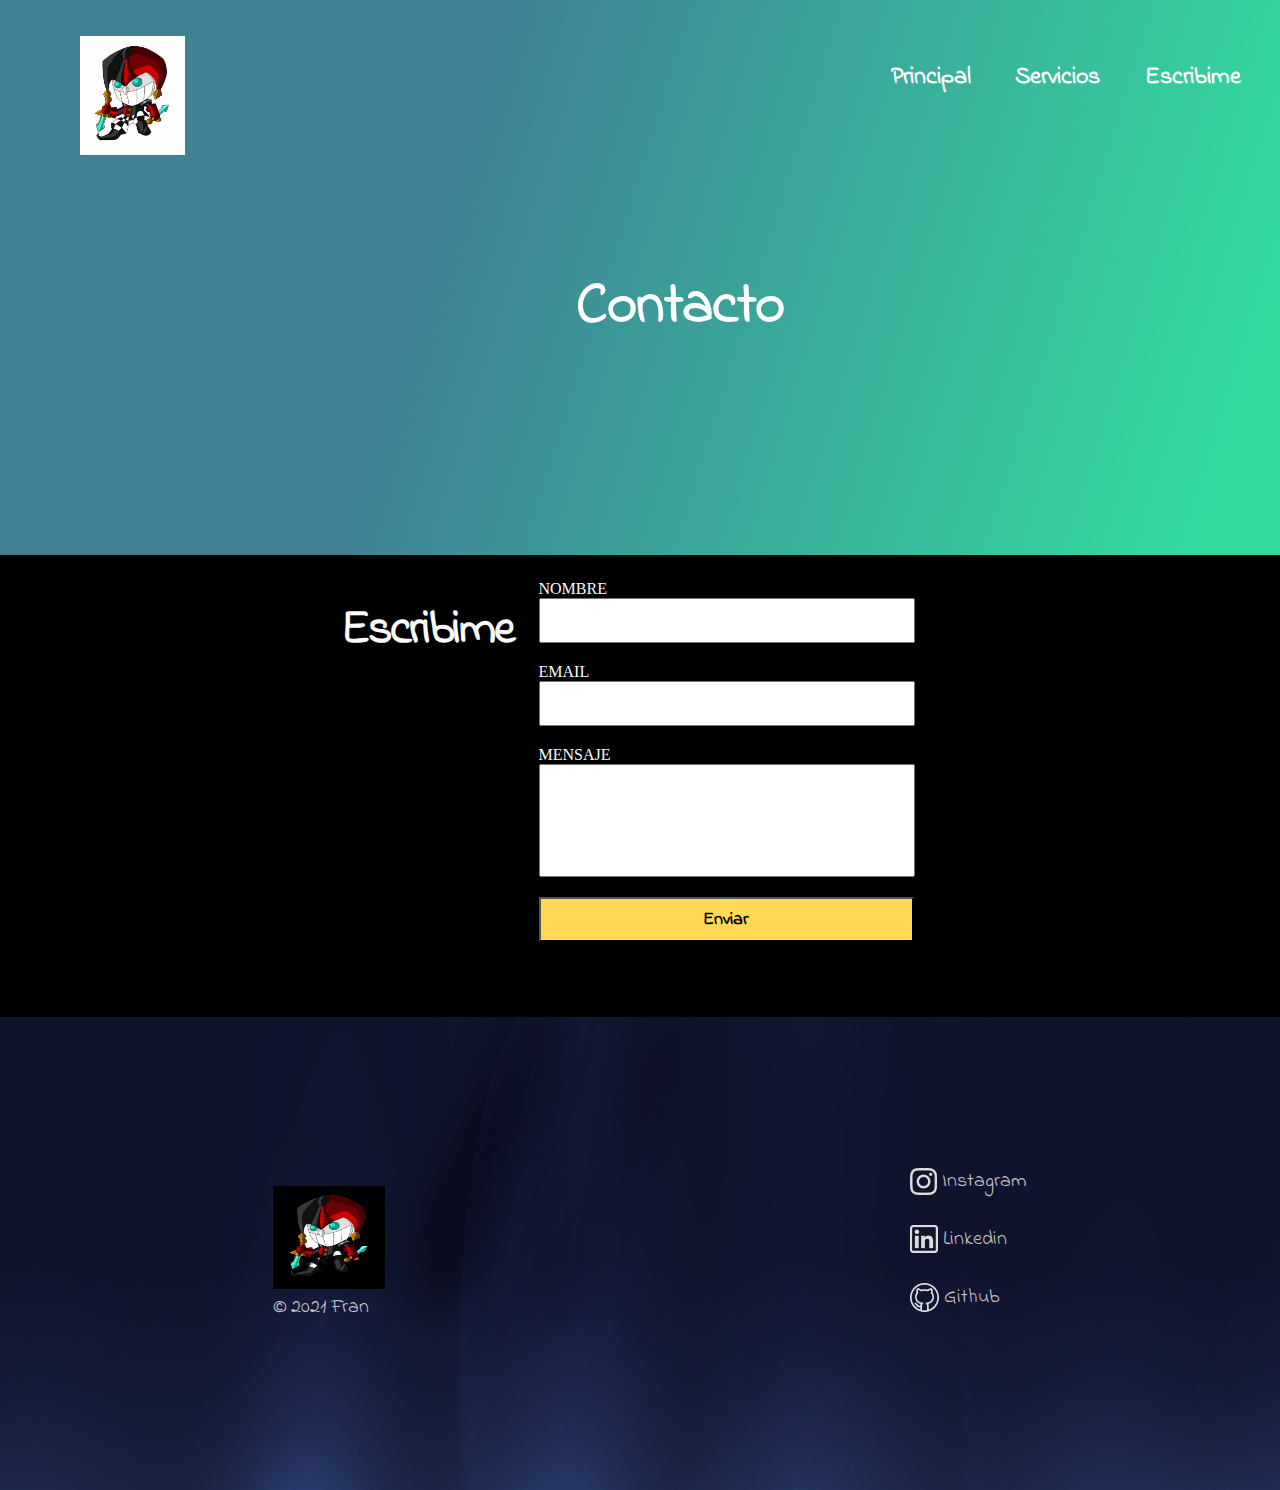
==== contacto/contacto.html @ 77ddcdac "first commit" ====
<!DOCTYPE html>
<html lang="en">
<head>
    <meta charset="UTF-8">
    <meta http-equiv="X-UA-Compatible" content="IE=edge">
    <meta name="viewport" content="width=device-width, initial-scale=1.0">
    <link rel="preconnect" href="https://fonts.gstatic.com">
<link href="https://fonts.googleapis.com/css2?family=Indie+Flower&display=swap" rel="stylesheet">
    <link rel="stylesheet" href="../index.css">
    <link rel="stylesheet" href="./contacto.css">

    <title>Document</title>
</head>
<body>
    <div class="container-principal">

        <div class="contacto-principal">  
            <div class="intro" id="contacto">  
                <header class="header" >  
               <img src="../imagenes/icon.jpg" class="logo-fran">
                
                <nav class="burger">
                   <a href="../index.html" class="label-burger">Principal</a>
                    <div class="burger-options"> 
                        
                    </div>
                    <a href="../index.html#servicios"class="label-burger">Servicios</a>
                    <div class="burger-options">
                       
                    </div>
                    <a href="../index.html#escribime"class="label-burger">Escribime</a>
                    <div class="burger-options">
                       
                    </div>
                   
                </nav>
               </header>
               <div class="body-intro"> 
                <h1 class="titulo" > Contacto</h1>
                
                
               
               </div>
               <div class="form"> 
                <h2 id="escribime" class="subtitulos">Escribime</h2>
                <div class="tabla-formulario">  
            <div class="div-form"> <label id="nombre" class="tags-form">NOMBRE</label>
                <input id="nombre" class="ingresar-nombre" type="text"></div>
                <div class="div-form">  <label id="email" class="tags-form">EMAIL</label>
                    <input id="email" class="ingresar-email" type="email"></div>
                
                 <div class="div-form">  <label id="mensaje" class="tags-form">MENSAJE</label>
                    <input id="mensaje" class="ingresar-mensaje" type="text"></div>
                 
                 <button class="boton-enviar">Enviar</button>
                </div>
            </div>

            <footer class="footer"> 

                <div class="logo-2021" > 
                  <a  href="#start"> <img src="../imagenes/icon-black.jpg" class="logo-footer"></a> 
                  <label class="fran-2021">  © 2021 Fran</label>
                </div>
                
                <div class="redes-sociales">
                    <div class="redes" >
                      <img src="../imagenes/instagram.png">
                     <a href="https://www.instagram.com/ibarrolafran06/" class="texto-redes">Instagram</a>
                     
                    </div>
                    <div class="redes"> 
                        <img src="../imagenes/Linkedin.png">
                     <a href="https://www.linkedin.com/in/fran-ibarrola-2111271bb/" class="texto-redes">Linkedin</a>
                    </div>
                    <div class="redes"> 
                        <img src="../imagenes/Github.png">
                      <a href="https://github.com/fiba-dev" class="texto-redes">Github</a>  
                    </div>
                
                </div>
                </footer>




    </div>
    
</body>
</html>
---- index.css ----
*{
    box-sizing: border-box;
}
body{
    margin: 0px;
}
/*intro*/
.intro{
    min-height: 616px;
    background-image: url(./imagenes/fondo.png);
    display: flex;
    flex-direction: column;
    flex-wrap: nowrap;
    margin: 0%;
    padding: 0%;
    justify-content: space-between;
    align-content: center;
    align-items: center;

}
.header{
    display: flex;
    justify-content: space-between;
    min-width:375px;
    align-content: center;
    
    
    
}

.logo-fran{
  width: 54px;
  height: 50px;
  font-size: 38px;
  font-family: "Indie Flower";
  color: white;
  align-items: center;
  margin-top: 18px;
  margin-left: 17px;

}
.label-burger{
    display: none;
    text-decoration: none;
    color:black;
}
.burger{
    display: grid;
    grid-template-columns: 36px;
    grid-template-rows: 6px 6px 6px;
    
    gap:7px;
    justify-content:right;
    align-content: center;
    
    padding: 20px;
    
  }
  .burger-options{
      background-color: white;
  }
  
  .titulo{
      
      
      width: 200px;
      line-height: 48px;
      align-self: center;
      
     color: white;
      font-family:"Indie Flower";
      font-size:45px;
      
      text-align: center;
      margin-bottom: 58px;
  }

  .body-intro{
    min-height: 400px;
    display: flex;
    flex-direction: column;
    margin: 0px;
    padding: 0%;
    justify-self: center;
    align-self: center;
    align-content: center;
    
    align-items: center;
  }
  
@media(min-width:769px)
{ .main-container{
    display: flex;
    
    flex-direction: column;
    flex-wrap: nowrap;
    align-items: stretch;
}
.intro {
    margin-bottom: 0%;
    min-height: 616px;
    background-image: url(./imagenes/fondo.png);
    display: flex;
    flex-direction: column;
    flex-wrap: nowrap;
    align-content: space-between;
    justify-content: space-between;
    align-items: stretch;
}
    .logo-fran{
    width: 105px;
    height: 119px;
    align-items: center;
    margin-top: 36px;
    margin-left: 80px;
  
  }
  .header{
    display: flex;
    justify-content: space-between;
    min-width: 375px;
    align-content: space-around;
    flex-wrap: wrap;
    align-items: center;
    
  }
  .burger{
    display: flex;
    width: 428px;
    height: 28px;
    align-content: stretch;
    flex-direction: row;
    flex-wrap: nowrap;
    justify-content: space-around;
    align-items: center;

  }
 .label-burger{
    display: flex;
    font-size: 24px;
    font-family: "Indie Flower";
    font-weight: 700;
    color: white;
    
 }
 .burger-options{
     display: none;
 }
 .body-intro{
    display: flex;
    justify-content: space-between;
    justify-content: center;
    flex-direction: row;
    padding: 0%;
    margin: 0%;
    flex-wrap: wrap;
    align-self: inherit;
    align-items: stretch;
    align-content: stretch;
 }
 .imagen-perfil{
    
    height: 435px;
    margin-right: 84px;
  
  

}
.titulo{
      
    height: 96px;
    width: 291px;
    line-height: 58px;
    letter-spacing: -1px;
    
   
    font-family: "Indie Flower";
    font-size:58px;
    
    text-align: center;
    margin-top:0px;
    margin-left: 80px;
}

}



/*pagina soy-fran*/

.soy-fran{
    display: flex;
    height: 538px;
   
    flex-direction: column;
    background-color: black;
    align-content: center;
    justify-content: space-evenly;
    align-items: center;

}
.subtitulos{
    font-family: "Indie Flower";
    font-size: 48px;
    letter-spacing: -2px;
    text-align: center;
    color:#FAFAFA;

    


}
.texto-soy-fran{

    font-size: 18px;
    font-family: "Indie Flower";
    color:#FAFAFA;
    text-align:left;
    padding: 30px;
}
.boton-check{
    height: 80px;
    width: 80px;
    align-items: center;
}
@media(min-width:769px){
    .soy-fran{
        display: flex;
        min-height: 538px;
       
        flex-direction:row-reverse;
        background-color: black;
        align-content: center;
        justify-content: space-evenly;
        align-items: center;
    
    }
    .subtitulos{
        font-family: "Indie Flower";
        font-size: 48px;
        letter-spacing: -2px;
        text-align:left;
        color:#FAFAFA;
    
        
    
    
    }
    .texto-soy-fran{
        font-size: 24px;
        font-family: "Indie Flower";
        color:#FAFAFA;
        text-align:left;
        padding: 0px;
        height: 165px;
        width: 532px;
    }
    .boton-check{
        height: 211px;
        width: 211px;
        align-items: center;
    }

}
/*Hoja Servicios*/

.servicios{
    display: flex;
    flex-direction: column;
    flex-wrap: nowrap;
    align-content: space-around;
    align-items: center;

}
.div-servicios{
    display: flex;
    flex-direction: column;
    align-items: center;
    margin-bottom: 61px;
    margin-top: 58px;
}
.subtitulos-servicios{
    font-family: "Indie Flower";
    font-size: 48px;
    letter-spacing: -2px;
    text-align: center;
    color: #2C2C2C;
   margin-top:50px;
   margin-bottom: 0%;
}
.subtitulos-h3{
    font-family: "Indie Flower";
    font-weight: 700;
    font-size: 30px;
    color: #2C2C2C;



}
.imagen-pantalla{
    height: 138px;
    width: 128.03px;
    
    
}

.parrafos-mis-servicios{
    text-align: center;
    width: 262px;
    height: 117px;
    font-family: "Indie Flower";
    font-size: 16px;
    color: #2C2C2C;
}
.columna-servicios{
    display: flex;
    flex-direction: column;
    width: 100%;
}
/*@media de hoja de servicios*/
@media(min-width:769px){
    .servicios{
        display: flex;
        flex-direction: column;
        flex-wrap: nowrap;
        align-content: space-around;
        align-items: center;
        width: auto;
    
    }
    .div-servicios{
        display: flex;
        flex-direction: column;
        align-items: center;
    }
    .subtitulos-servicios{
        font-family: "Indie Flower";
        font-size: 48px;
        letter-spacing: -1px;
        text-align: center;
        color: #2C2C2C;
        margin-bottom: 53px;
    }
    .subtitulos-h3{
        font-family: "Indie Flower";
        font-weight: 700;
        font-size: 24px;
        color: #2C2C2C;
    
    
    
    }
    .imagen-pantalla{
        height: 138px;
        width: 128.03px;
        
    }
    .imagen-pantalla2{
        height: 138px;
        width: 128.03px;
        margin-top: 100px;
    
    }
    .parrafos-mis-servicios{
        text-align: center;
        width: 262px;
        height: 117px;
        font-family: "Indie Flower";
        font-size: 16px;
        color: #2C2C2C;
    }

    .columna-servicios{
         display: flex;
         flex-direction: row;
         width: 100%;
         align-items: flex-end;
         justify-content: space-around;
    }
}

/* pagina form*/

.form{
    display: flex;
    flex-direction: column;
    background-color: black;
    align-content: center;
    justify-content: space-evenly;
    align-items: center;


}
.ingresar-nombre{
    height: 45px;
    width: 335px;
}
.ingresar-email{
    height: 45px;
    width: 335px;
}
.ingresar-mensaje{
    height: 113px;
    width: 335px;
}
.tags-form{
    font-family: "Roboto";
    font-size: 13px;
    color:#FAFAFA;
    align-self: flex-start;
    

}
.div-form{
    display: flex;
    margin-bottom: 20px;
   
    flex-direction: column;
}
.boton-enviar{
    background: #FFD953;
    font-family: "Indie Flower";
    font-weight: 700;
    font-size: 18px;
    height: 45px;
    width: 335px;
    margin-bottom: 50px;

}
@media(min-width:769px)
{.form{
    display: flex;
    flex-direction: row;
    background-color: black;
    justify-content: center;
    align-items: flex-start;
    align-content: flex-start;


}
.ingresar-nombre{
    height: 45px;
    width: 376px;
}
.ingresar-email{
    height: 45px;
    width: 376px;
}
.ingresar-mensaje{
    height: 113px;
    width: 376px;
}
.tags-form{
    font-family: "Roboto";
    font-size: 16px;
    color:#FAFAFA;
    align-self: flex-start;
    

}
.div-form{
    display: flex;
    margin-bottom: 20px;
   
    flex-direction: column;
}
.boton-enviar{
    background: #FFD953;
    font-family: "Indie Flower";
    font-weight: 700;
    font-size: 18px;
    height: 45px;
    width: 375px;
    margin-bottom: 50px;

}
.tabla-formulario{
    display: flex;
    flex-direction: column;
    padding: 25px;
    
}


}
/*pagina footer*/
.footer{
    min-height: 473px;
    display: flex;
    flex-direction: column;
    justify-content: space-around;
    align-items: flex-start;
    
    background: #C4C4C4;



    background-image: url(./imagenes/footer_background.jpg);
    
    
   
    
}
.logo-2021{
    
    display: flex;
    flex-direction: column;
    align-items: flex-start;
    align-content: center;
    flex-wrap: nowrap;
    justify-content: flex-end;

}
.fran-2021{
  margin-left: 20px;
  text-decoration: none;
  color: #C4C4C4;
  font-family: "Indie Flower";
  font-size: 16px;
  font-weight: 400;

}
.logo-footer{
    margin-left: 20px;
    height: 81px;
    width: 87px;
}
.redes-sociales{
    display: flex;
    font-family: "Indie Flower";
    font-weight: 400;
    font-size: 16px;
    min-height: 250px;
    margin-left: 20px;
    flex-direction: column;
    justify-content: center;
   

}
.texto-redes{
   color:#C4C4C4;
   text-decoration:none;
   margin-left: 5px;

}
.redes{
    display: flex;
    font-size: 16px;
    align-items: center;
    margin-bottom: 29px;

    
}

@media(min-width:769px)
{.footer{
    min-height: 473px;
    display: flex;
    flex-direction: row;
    justify-content: space-around;
    align-items: center;
    background: #C4C4C4;



    background-image: url(./imagenes/footer_background.jpg);
    align-content: space-around;
    flex-wrap: wrap;
    
    
   
    
}
.logo-2021{
    display: flex;
    flex-direction: column;
    align-items: flex-start;
    align-content: center;
    flex-wrap: nowrap;
    justify-content: flex-end;

}
.fran-2021{
  margin-left: 20px;
  text-decoration: none;
  color: #C4C4C4;
  font-family: "Indie Flower";
  font-size: 20px;
  font-weight: 400;

}
.logo-footer{
    height: 103px;
    width: 112px;
}
.redes-sociales{
    display: flex;
    font-family:"Indie Flower";
    font-weight: 400;
    font-size: 26px;
    min-height: 250px;
    margin-left: 20px;
    flex-direction: column;
    justify-content: center;
   

}
.texto-redes{
   color:#C4C4C4;
   text-decoration:none;

}
.redes{
    display: flex;
    font-size: 20px;
    align-items: center;
    margin-bottom: 29px;
    
}


}
---- contacto/contacto.css ----
.contacto-principal{
    background: linear-gradient(107.17deg, #408195 29.35%, rgba(0, 210, 135, 0.8) 78.73%);

}
.intro{
    background-image: none;
}
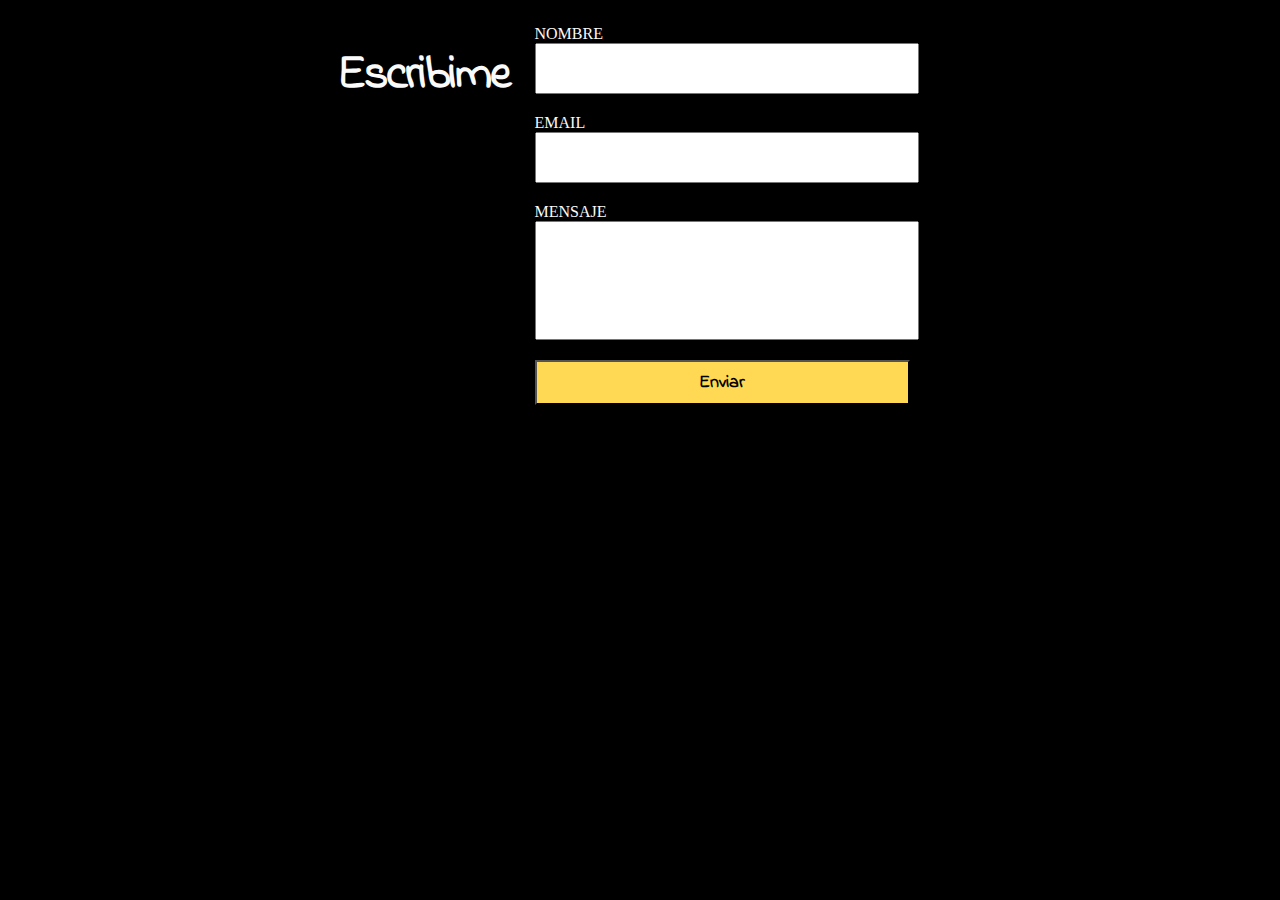
==== commit b39f61b6: "commit miercoles 9/6" ====
--- a/contacto/contacto.html
+++ b/contacto/contacto.html
@@ -4,87 +4,13 @@
     <meta charset="UTF-8">
     <meta http-equiv="X-UA-Compatible" content="IE=edge">
     <meta name="viewport" content="width=device-width, initial-scale=1.0">
+    <title>Document</title>
+    <script defer src="/contacto/contacto.js"></script>
+    <link rel="stylesheet" href="/contacto/contacto.css">
     <link rel="preconnect" href="https://fonts.gstatic.com">
 <link href="https://fonts.googleapis.com/css2?family=Indie+Flower&display=swap" rel="stylesheet">
-    <link rel="stylesheet" href="../index.css">
-    <link rel="stylesheet" href="./contacto.css">
-
-    <title>Document</title>
 </head>
 <body>
-    <div class="container-principal">
-
-        <div class="contacto-principal">  
-            <div class="intro" id="contacto">  
-                <header class="header" >  
-               <img src="../imagenes/icon.jpg" class="logo-fran">
-                
-                <nav class="burger">
-                   <a href="../index.html" class="label-burger">Principal</a>
-                    <div class="burger-options"> 
-                        
-                    </div>
-                    <a href="../index.html#servicios"class="label-burger">Servicios</a>
-                    <div class="burger-options">
-                       
-                    </div>
-                    <a href="../index.html#escribime"class="label-burger">Escribime</a>
-                    <div class="burger-options">
-                       
-                    </div>
-                   
-                </nav>
-               </header>
-               <div class="body-intro"> 
-                <h1 class="titulo" > Contacto</h1>
-                
-                
-               
-               </div>
-               <div class="form"> 
-                <h2 id="escribime" class="subtitulos">Escribime</h2>
-                <div class="tabla-formulario">  
-            <div class="div-form"> <label id="nombre" class="tags-form">NOMBRE</label>
-                <input id="nombre" class="ingresar-nombre" type="text"></div>
-                <div class="div-form">  <label id="email" class="tags-form">EMAIL</label>
-                    <input id="email" class="ingresar-email" type="email"></div>
-                
-                 <div class="div-form">  <label id="mensaje" class="tags-form">MENSAJE</label>
-                    <input id="mensaje" class="ingresar-mensaje" type="text"></div>
-                 
-                 <button class="boton-enviar">Enviar</button>
-                </div>
-            </div>
-
-            <footer class="footer"> 
-
-                <div class="logo-2021" > 
-                  <a  href="#start"> <img src="../imagenes/icon-black.jpg" class="logo-footer"></a> 
-                  <label class="fran-2021">  © 2021 Fran</label>
-                </div>
-                
-                <div class="redes-sociales">
-                    <div class="redes" >
-                      <img src="../imagenes/instagram.png">
-                     <a href="https://www.instagram.com/ibarrolafran06/" class="texto-redes">Instagram</a>
-                     
-                    </div>
-                    <div class="redes"> 
-                        <img src="../imagenes/Linkedin.png">
-                     <a href="https://www.linkedin.com/in/fran-ibarrola-2111271bb/" class="texto-redes">Linkedin</a>
-                    </div>
-                    <div class="redes"> 
-                        <img src="../imagenes/Github.png">
-                      <a href="https://github.com/fiba-dev" class="texto-redes">Github</a>  
-                    </div>
-                
-                </div>
-                </footer>
-
-
-
-
-    </div>
-    
+    <div class="contacto-contenedor" > </div>
 </body>
 </html>--- a/contacto/contacto.css
+++ b/contacto/contacto.css
@@ -1,7 +1,120 @@
-.contacto-principal{
-    background: linear-gradient(107.17deg, #408195 29.35%, rgba(0, 210, 135, 0.8) 78.73%);
+body{
+    box-sizing: content-box;
+    margin:0%;
+    background-color: black;
+}
+.form{
+    display: flex;
+    flex-direction: column;
+    background-color: black;
+    align-content: center;
+    justify-content: space-evenly;
+    align-items: center;
+    height: 100%;
+
 
 }
-.intro{
-    background-image: none;
-}+.ingresar-nombre{
+    height: 45px;
+    width: 335px;
+}
+.ingresar-email{
+    height: 45px;
+    width: 335px;
+}
+.ingresar-mensaje{
+    height: 113px;
+    width: 335px;
+}
+.tags-form{
+    font-family: "Roboto";
+    font-size: 13px;
+    color:#FAFAFA;
+    align-self: flex-start;
+    
+
+}
+.div-form{
+    display: flex;
+    margin-bottom: 20px;
+   
+    flex-direction: column;
+}
+.boton-enviar{
+    background: #FFD953;
+    font-family: "Indie Flower";
+    font-weight: 700;
+    font-size: 18px;
+    height: 45px;
+    width: 335px;
+    margin-bottom: 50px;
+
+}
+.subtitulos{
+    font-family: "Indie Flower";
+    font-size: 48px;
+    letter-spacing: -2px;
+    text-align:left;
+    color:#FAFAFA;
+
+    
+
+
+}
+@media(min-width:769px)
+{.form{
+    display: flex;
+    flex-direction: row;
+    background-color: black;
+    justify-content: center;
+    align-items: flex-start;
+    align-content: flex-start;
+    height: 100%;
+
+
+}
+.ingresar-nombre{
+    height: 45px;
+    width: 376px;
+}
+.ingresar-email{
+    height: 45px;
+    width: 376px;
+}
+.ingresar-mensaje{
+    height: 113px;
+    width: 376px;
+}
+.tags-form{
+    font-family: "Roboto";
+    font-size: 16px;
+    color:#FAFAFA;
+    align-self: flex-start;
+    
+
+}
+.div-form{
+    display: flex;
+    margin-bottom: 20px;
+   
+    flex-direction: column;
+}
+.boton-enviar{
+    background: #FFD953;
+    font-family: "Indie Flower";
+    font-weight: 700;
+    font-size: 18px;
+    height: 45px;
+    width: 375px;
+    margin-bottom: 50px;
+
+}
+.tabla-formulario{
+    display: flex;
+    flex-direction: column;
+    padding: 25px;
+    
+}
+
+
+}
